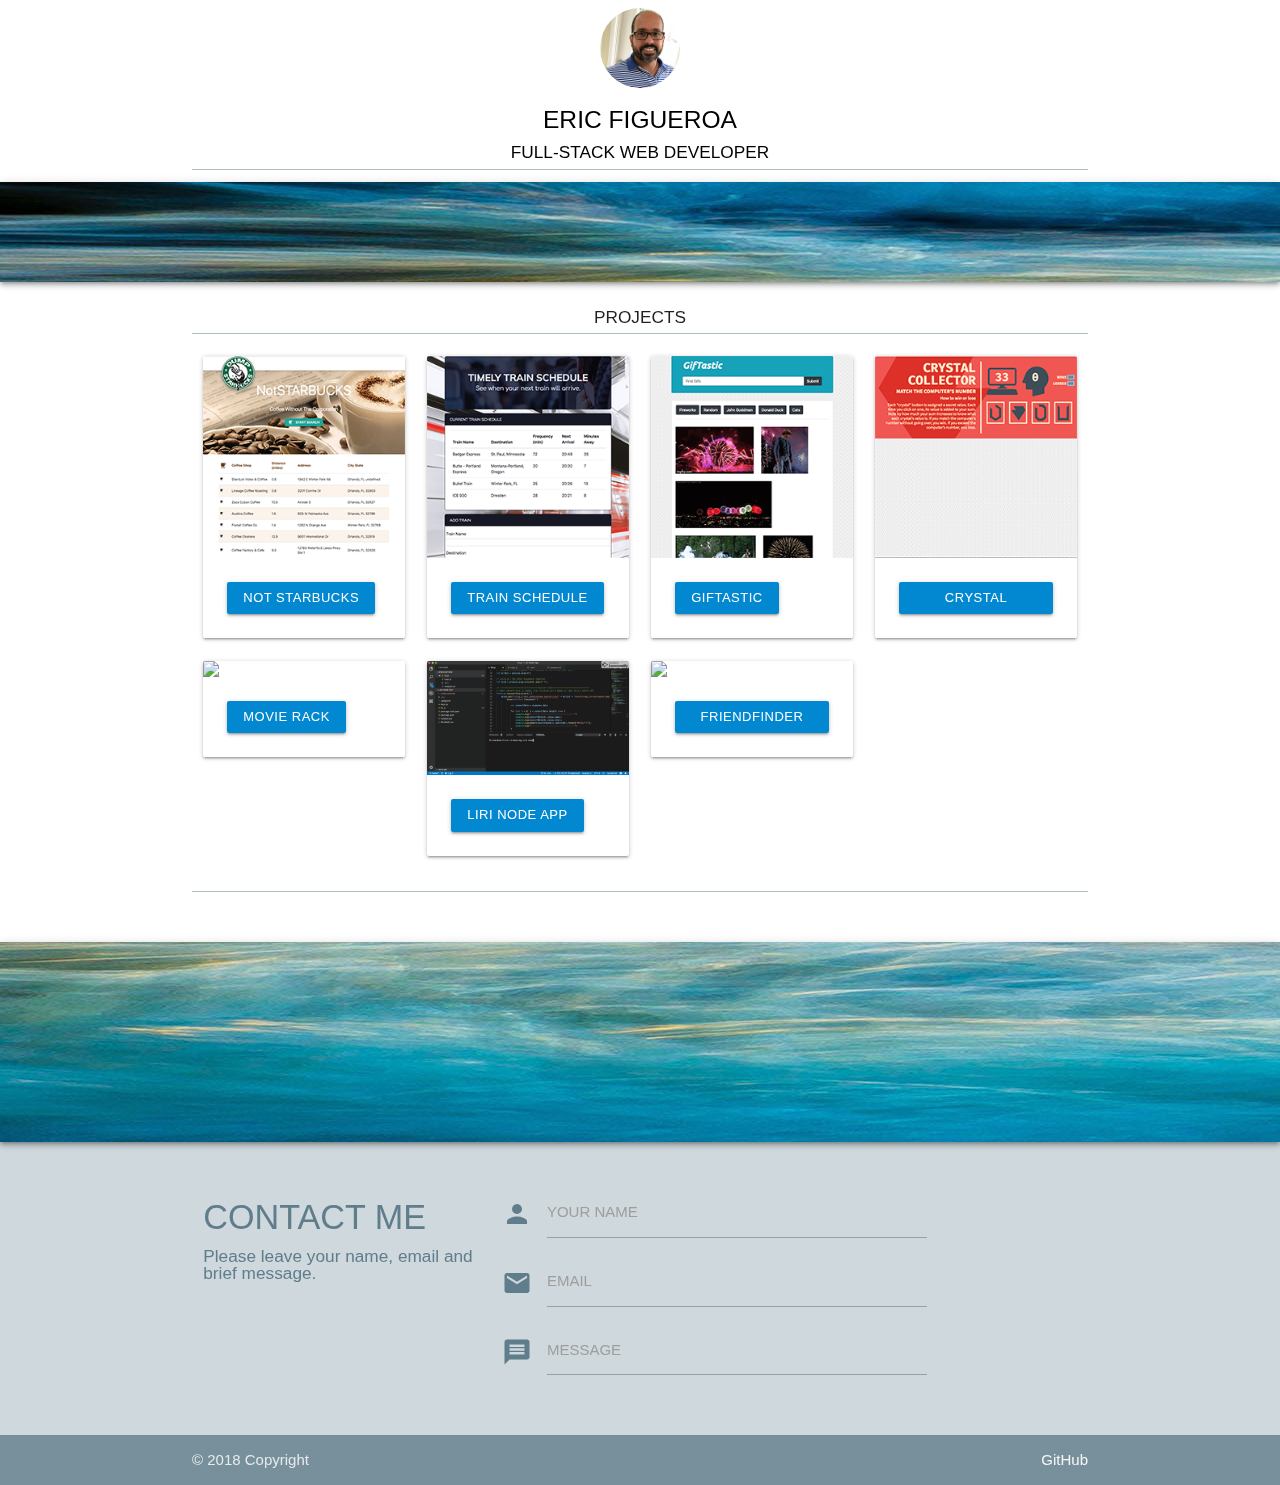
==== index.html @ 805fca05 "updated Cyrsatl Game Link and Readme" ====
<!DOCTYPE html>
<html>
  <head>
    <meta charset="utf-8" />
    <meta http-equiv="X-UA-Compatible" content="IE=edge" />
    <title>Eric Figueroa Web Developer</title>
    <meta name="viewport" content="width=device-width, initial-scale=1" />

    <!-- Reset Sylesheet -->
    <link rel="stylesheet" href="assets/css/reset.css" />

    <!-- Materialize Google Icon Font -->
    <link
      href="https://fonts.googleapis.com/icon?family=Material+Icons"
      rel="stylesheet"
    />

    <!-- Google Fonts -->
    <link
      href="https://fonts.googleapis.com/css?family=Fira+Sans+Condensed:300,400,500|Fira+Sans:300,400,500|Rogoto:300 400 700|Roboto+Condensed:300,400,700"
      rel="stylesheet"
    />

    <!-- Materialize Stylesheet CDN -->
    <link
      rel="stylesheet"
      href="https://cdnjs.cloudflare.com/ajax/libs/materialize/1.0.0/css/materialize.min.css"
    />

    <!-- Local CSS -->
    <link
      rel="stylesheet"
      type="text/css"
      media="screen"
      href="assets/css/main.css"
    />
  </head>

  <!-- Reference Div border -->
  <!-- <style>
    div {
        border: .25px solid magenta;
    }
</style> -->

  <body>
    <!-- ================================ profile pic, name, occupation ================================  -->

    <div class="row container">
      <div clas="section center blue-grey lighten-4">
        <div class="center" id="banner">
          <a href="#" class="brand-logo center"
            ><img
              id="profilePic"
              src="assets/images/IMG_4559_edited.jpg"
              class="circle responsive-img"
            />
          </a>
          <h5 class="black-text">ERIC FIGUEROA</h5>
          <h6 class="black-text">FULL-STACK WEB DEVELOPER</h6>
        </div>
        <div class="divider myDivider" id="bannerDividerBtm"></div>
      </div>
    </div>

    <continer>
      <!-- ================================ Top Prallax ====================================-->
      <div class="parallax-container z-depth-2" id="parTop">
        <div class="parallax">
          <img src="assets/images/abstract-background-beach-355288_Strch.jpg" />
        </div>
      </div>

      <!-- ================================ Projects ================================  -->
      <div class="section white" id="projectsSecion">
        <div class="row container">
          <div class="row">
            <div id="projectsTitle"><h6 class="center">PROJECTS</h6></div>

            <div class="divider myDivider"></div>

            <!-- Not Starbucks -->
            <div class="col s12 m3">
              <div class="card">
                <div class="card-image">
                  <img src="./assets/images/NotStarbucks.png" />
                </div>
                <div class="card-content">
                  <a
                    href="https://srqgal70.github.io/NotStarbucks/"
                    target="_blank"
                    class="waves-effect waves-light btn-small light-blue darken-2"
                    >Not Starbucks</a
                  >
                </div>
              </div>
            </div>
            <!-- ============== -->

            <!-- Train Schedule-->
            <div class="col s12 m3">
              <div class="card">
                <div class="card-image">
                  <img src="./assets/images/TrainSchedule.png" />
                </div>
                <div class="card-content">
                  <a
                    href="https://efinfl.github.io/Train_Schedule/"
                    target="_blank"
                    class="waves-effect waves-light btn-small light-blue darken-2"
                    >Train Schedule</a
                  >
                </div>
              </div>
            </div>
            <!-- ============== -->
            <!-- Giftastic -->
            <div class="col s12 m3">
              <div class="card">
                <div class="card-image">
                  <img src="./assets/images/Giftastic.png" />
                </div>
                <div class="card-content">
                  <a
                    href="
                                https://efinfl.github.io/GifTastic/"
                    target="_blank"
                    class="waves-effect waves-light btn-small light-blue darken-2"
                    >Giftastic</a
                  >
                </div>
              </div>
            </div>
            <!-- ============== -->
            <!-- Crystal Game -->
            <div class="col s12 m3">
              <div class="card">
                <div class="card-image">
                  <img src="./assets/images/CrystalGame.png" />
                </div>
                <div class="card-content">
                  <a
                    href="
                    https://efinfl.github.io/Crystal-Collector-Game-New/"
                    target="_blank"
                    class="waves-effect waves-light btn-small light-blue darken-2"
                    >Crystal Collector</a
                  >
                </div>
              </div>
            </div>

            <!-- ============== -->
            <!-- Movie Rack-->
            <div class="col s12 m3">
              <div class="card">
                <div class="card-image">
                  <img src="./assets/images/MovieRack.gif" />
                </div>
                <div class="card-content">
                  <a
                    href="https://github.com/matttali09/Movie-Rack"
                    target="_blank"
                    class="waves-effect waves-light btn-small light-blue darken-2"
                    >Movie Rack</a
                  >
                </div>
              </div>
            </div>

            <!-- ============== -->
            <!-- -Liri Node -->
            <div class="col s12 m3">
              <div class="card">
                <div class="card-image">
                  <img src="./assets/images/Liri-Node-App.gif" />
                </div>
                <div class="card-content">
                  <a
                    href="https://github.com/efinfl/Liri-Node-App"
                    target="_blank"
                    class="waves-effect waves-light btn-small light-blue darken-2"
                    >Liri Node App</a
                  >
                </div>
              </div>
            </div>

            <!-- -Friend Finder -->
            <div class="col s12 m3">
              <div class="card">
                <div class="card-image">
                  <img src="./assets/images/FreindFinder.gif" />
                </div>
                <div class="card-content">
                  <a
                    href="https://github.com/efinfl/FriendFinder"
                    target="_blank"
                    class="waves-effect waves-light btn-small light-blue darken-2"
                    >FriendFinder Node App</a
                  >
                </div>
              </div>
            </div>
          </div>
          <div class="divider myDivider"></div>
        </div>
      </div>

      <!-- ================================ Bottom Prallax ====================================-->
      <div class="parallax-container z-depth-2">
        <div class="parallax">
          <img src="assets/images/abstract-background-beach-355288_Strch.jpg" />
        </div>
      </div>

      <!-- ================================ Footer ================================ -->
      <footer class="page-footer blue-grey lighten-4">
        <section class="section container" id="contact">
          <div class="row">
            <div class="col s12 m4 ">
              <h4 class="blue-grey-text darken-4" id="contactRAling">
                CONTACT ME
              </h4>
              <h6 class="blue-grey-text darken-4">
                Please leave your name, email and brief message.
              </h6>
            </div>
            <div class="col s12 m6">
              <form action="">
                <div class="input-field blue-grey-text darken-4">
                  <i class="material-icons prefix">person</i>
                  <input type="text" id="name" />
                  <label for="name">YOUR NAME</label>
                </div>
                <div class="input-field blue-grey-text darken-4">
                  <i class="material-icons prefix">email</i>
                  <input type="email" id="email" />
                  <label for="email">EMAIL</label>
                </div>
                <div class="input-field blue-grey-text darken-4">
                  <i class="material-icons prefix">message</i>
                  <textarea
                    id="message"
                    class="materialize-textarea"
                  ></textarea>
                  <label for="message">MESSAGE</label>
                </div>
              </form>
            </div>
          </div>
        </section>
        <div class="footer-copyright blue-grey lighten-1">
          <div class="container">
            © 2018 Copyright
            <a
              class="grey-text text-lighten-4 right"
              href="https://github.com/efinfl"
              target="_blank"
              >GitHub</a
            >
          </div>
        </div>
      </footer>
    </continer>

    <!-- Marialize Javascript CDN -->
    <script src="https://cdnjs.cloudflare.com/ajax/libs/materialize/1.0.0/js/materialize.min.js"></script>

    <!-- Local JS -->
    <script src="assets/javascript/main.js"></script>

    <!-- Materialize Auto Initiate -->
    <script>
      M.AutoInit();
    </script>

    <!-- jQuery CDN -->
    <script
      src="http://code.jquery.com/jquery-3.3.1.min.js"
      integrity="sha256-FgpCb/KJQlLNfOu91ta32o/NMZxltwRo8QtmkMRdAu8="
      crossorigin="anonymous"
    ></script>
  </body>
</html>
---- assets/css/main.css ----
/* font-family: 'Fira Sans Condensed', sans-serif;
font-family: 'Fira Sans', sans-serif; 
font-family: 'Roboto Condensed', sans-serif;
font-family: 'Roboto', sans-serif;*/

* {
    box-sizing: border-box;
 }

#profilePic {
    height: 80px;
    width: 80px;
    margin-top: .5em;
}

#name {
    font-family: "Roboto Condensed", sans-serif;
    font-weight: 400;
}

h6, h4, p {
    font-family: "Robot", sans-serif;
    font-weight: 300;
    line-height: 100%;

}

.parallax-container {
    height: 200px;
}

#parTop {
    height: 100px;
}


#projectsSecion {
    min-height: 250px;
}



/* .card-image {
} */

.card-title {
    font-family: "Roboto Condensed", sans-serif;
    font-weight: 300;
}

 #bannerSection {
    margin: 0;
    padding: 0;
}

#projectsTitle, {
    margin-bottom: 1em;
    
}

.myDivider {
    background-color: #b0bec5;
    margin-bottom: 1em;
}

#bannerDividerBtm {
    margin-bottom: -.5em;
}

#bannerDividerTp {
    margin-bottom: 1em;
}

#contactRAling {
    line-height: 100%;
}
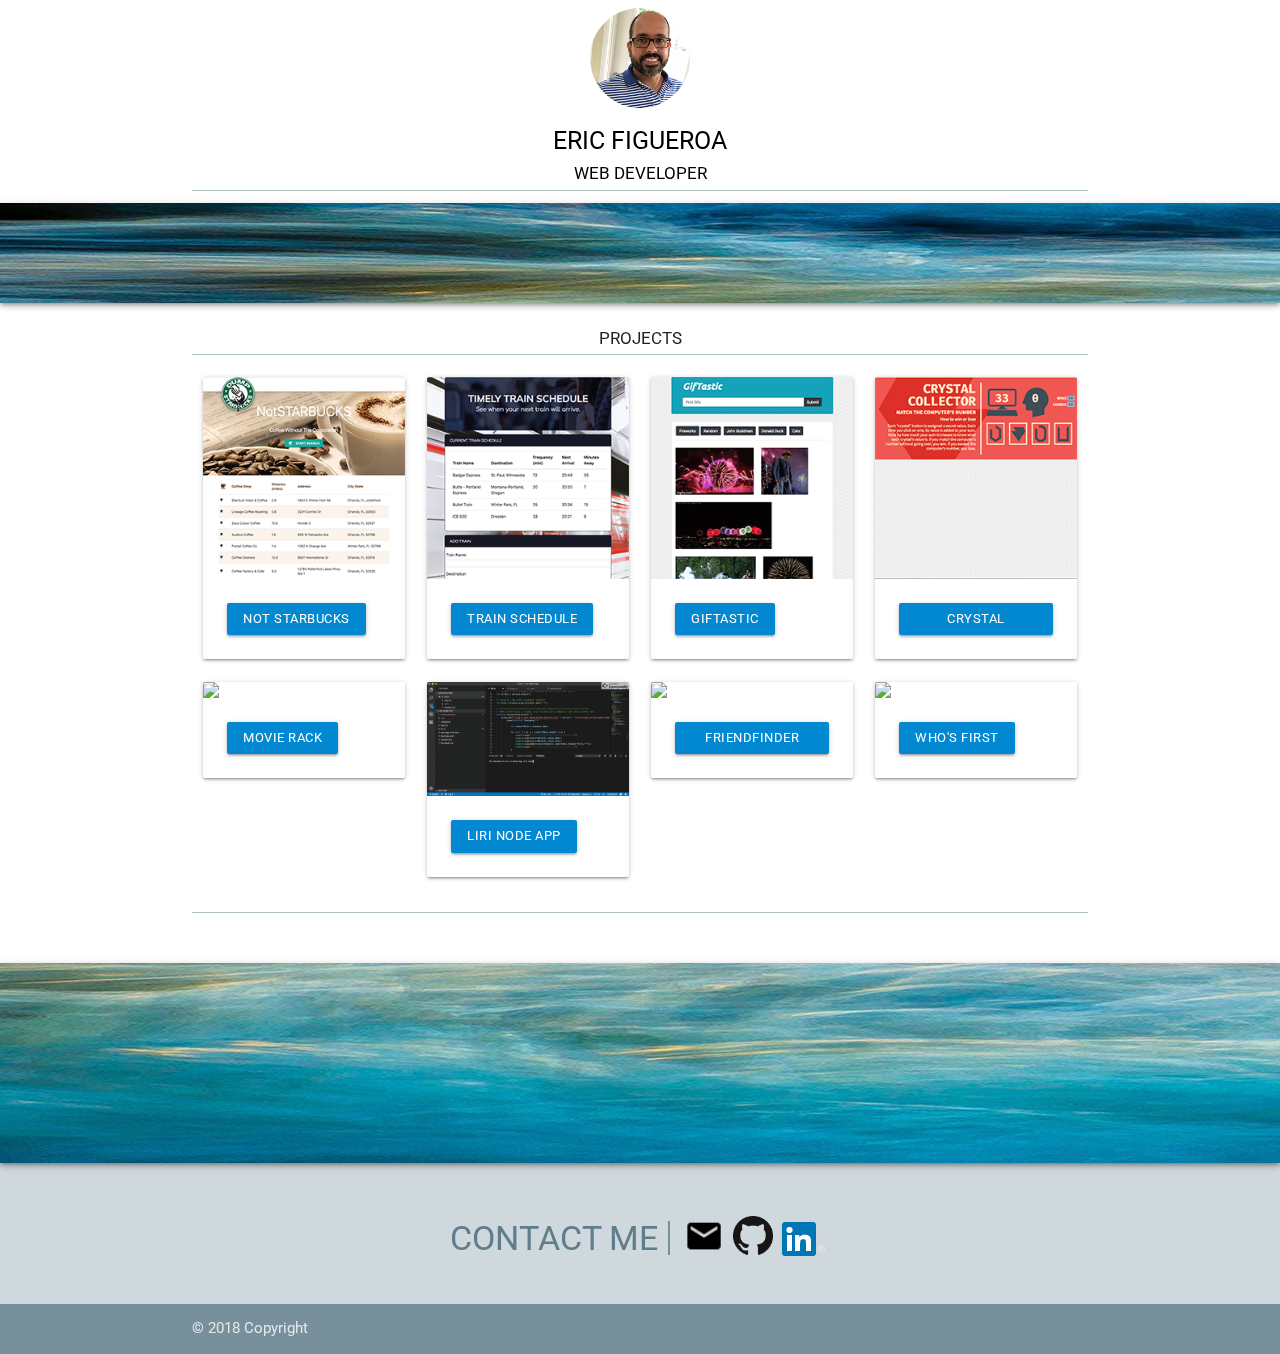
==== commit 35f6734a: "updated some content" ====
--- a/index.html
+++ b/index.html
@@ -17,7 +17,7 @@
 
     <!-- Google Fonts -->
     <link
-      href="https://fonts.googleapis.com/css?family=Fira+Sans+Condensed:300,400,500|Fira+Sans:300,400,500|Rogoto:300 400 700|Roboto+Condensed:300,400,700"
+      href="https://fonts.googleapis.com/css?family=Fira+Sans+Condensed:300,400,500|Fira+Sans:300,400,500|Roboto:300 400 700|Roboto+Condensed:300,400,700"
       rel="stylesheet"
     />
 
@@ -57,13 +57,13 @@
             />
           </a>
           <h5 class="black-text">ERIC FIGUEROA</h5>
-          <h6 class="black-text">FULL-STACK WEB DEVELOPER</h6>
+          <h6 class="black-text">WEB DEVELOPER</h6>
         </div>
         <div class="divider myDivider" id="bannerDividerBtm"></div>
       </div>
     </div>
 
-    <continer>
+    <container>
       <!-- ================================ Top Prallax ====================================-->
       <div class="parallax-container z-depth-2" id="parTop">
         <div class="parallax">
@@ -122,8 +122,7 @@
                 </div>
                 <div class="card-content">
                   <a
-                    href="
-                                https://efinfl.github.io/GifTastic/"
+                    href=" https://efinfl.github.io/GifTastic/"
                     target="_blank"
                     class="waves-effect waves-light btn-small light-blue darken-2"
                     >Giftastic</a
@@ -159,7 +158,7 @@
                 </div>
                 <div class="card-content">
                   <a
-                    href="https://github.com/matttali09/Movie-Rack"
+                    href="https://infinite-dusk-50986.herokuapp.com"
                     target="_blank"
                     class="waves-effect waves-light btn-small light-blue darken-2"
                     >Movie Rack</a
@@ -190,14 +189,30 @@
             <div class="col s12 m3">
               <div class="card">
                 <div class="card-image">
-                  <img src="./assets/images/FreindFinder.gif" />
-                </div>
-                <div class="card-content">
-                  <a
-                    href="https://github.com/efinfl/FriendFinder"
+                  <img src="./assets/images/demo_friendFinder.gif" />
+                </div>
+                <div class="card-content">
+                  <a
+                    href="https://friend-finder-efinfl.herokuapp.com"
                     target="_blank"
                     class="waves-effect waves-light btn-small light-blue darken-2"
                     >FriendFinder Node App</a
+                  >
+                </div>
+              </div>
+            </div>
+            <!-- -Who's First -->
+            <div class="col s12 m3">
+              <div class="card">
+                <div class="card-image">
+                  <img src="./assets/images/_Demo-Whos_First.gif" />
+                </div>
+                <div class="card-content">
+                  <a
+                    href="https://efinfl.github.io/Whos_First/"
+                    target="_blank"
+                    class="waves-effect waves-light btn-small light-blue darken-2"
+                    >Who's First</a
                   >
                 </div>
               </div>
@@ -218,51 +233,53 @@
       <footer class="page-footer blue-grey lighten-4">
         <section class="section container" id="contact">
           <div class="row">
-            <div class="col s12 m4 ">
-              <h4 class="blue-grey-text darken-4" id="contactRAling">
-                CONTACT ME
-              </h4>
-              <h6 class="blue-grey-text darken-4">
-                Please leave your name, email and brief message.
-              </h6>
-            </div>
-            <div class="col s12 m6">
-              <form action="">
-                <div class="input-field blue-grey-text darken-4">
-                  <i class="material-icons prefix">person</i>
-                  <input type="text" id="name" />
-                  <label for="name">YOUR NAME</label>
-                </div>
-                <div class="input-field blue-grey-text darken-4">
-                  <i class="material-icons prefix">email</i>
-                  <input type="email" id="email" />
-                  <label for="email">EMAIL</label>
-                </div>
-                <div class="input-field blue-grey-text darken-4">
-                  <i class="material-icons prefix">message</i>
-                  <textarea
-                    id="message"
-                    class="materialize-textarea"
-                  ></textarea>
-                  <label for="message">MESSAGE</label>
-                </div>
-              </form>
+            <div class="col s12 center-align">
+              <div class="contactIcons">
+                <h4 class="blue-grey-text darken-4" id="contactRAling">
+                  CONTACT ME
+                </h4>
+                <a href="mailto: efinfl@gmial.com" class="footerImgLink">
+                    <img
+                    src="./assets/images/baseline_email_black_18dp.png"
+                    style="width: 40px"
+                  />
+                </a>
+                <a
+                  href="https://github.com/efinfl"
+                  target="_blank"
+                  class="footerImgLink"
+                >
+                  <img
+                    src="./assets/images/GitHub-Mark/PNG/GitHub-Mark-64px.png"
+                    style="width: 40px"
+                  />
+                </a>
+                <a
+                  href="https://www.linkedin.com/in/eric-figueroa-wp374"
+                  target="_blank"
+                  class="footerImgLink"
+                >
+                  <img
+                    src="./assets/images/LinkedIn [in] for Screen/2-Color Reversed/In-2CRev-34px-R.png"
+                  />
+                </a>
+              </div>
             </div>
           </div>
         </section>
         <div class="footer-copyright blue-grey lighten-1">
           <div class="container">
             © 2018 Copyright
-            <a
+            <!-- <a
               class="grey-text text-lighten-4 right"
               href="https://github.com/efinfl"
               target="_blank"
               >GitHub</a
-            >
+            > -->
           </div>
         </div>
       </footer>
-    </continer>
+    </container>
 
     <!-- Marialize Javascript CDN -->
     <script src="https://cdnjs.cloudflare.com/ajax/libs/materialize/1.0.0/js/materialize.min.js"></script>
--- a/assets/css/main.css
+++ b/assets/css/main.css
@@ -7,9 +7,11 @@
     box-sizing: border-box;
  }
 
+
+
 #profilePic {
-    height: 80px;
-    width: 80px;
+    height: 100px;
+    width: 100px;
     margin-top: .5em;
 }
 
@@ -19,10 +21,14 @@
 }
 
 h6, h4, p {
-    font-family: "Robot", sans-serif;
-    font-weight: 300;
+    font-family: "Roboto", sans-serif;
+    font-weight: 400;
     line-height: 100%;
 
+}
+
+.caption {
+    font-size: 12px;
 }
 
 .parallax-container {
@@ -48,7 +54,7 @@
     font-weight: 300;
 }
 
- #bannerSection {
+#bannerSection {
     margin: 0;
     padding: 0;
 }
@@ -73,5 +79,20 @@
 
 #contactRAling {
     line-height: 100%;
+    margin-right: 10px;
+    padding-right: 10px;
+    border-right: solid 2px #78909c; 
+    display: inline-block;
+    vertical-align: super;
+}
+.footerImgLink {
+    display: inline-block;
+    margin-right: 5px;
 }
 
+#emailIcon {
+    font-size: 48px;
+    /* color:#607d8b; */
+    color: #607d8b;
+
+}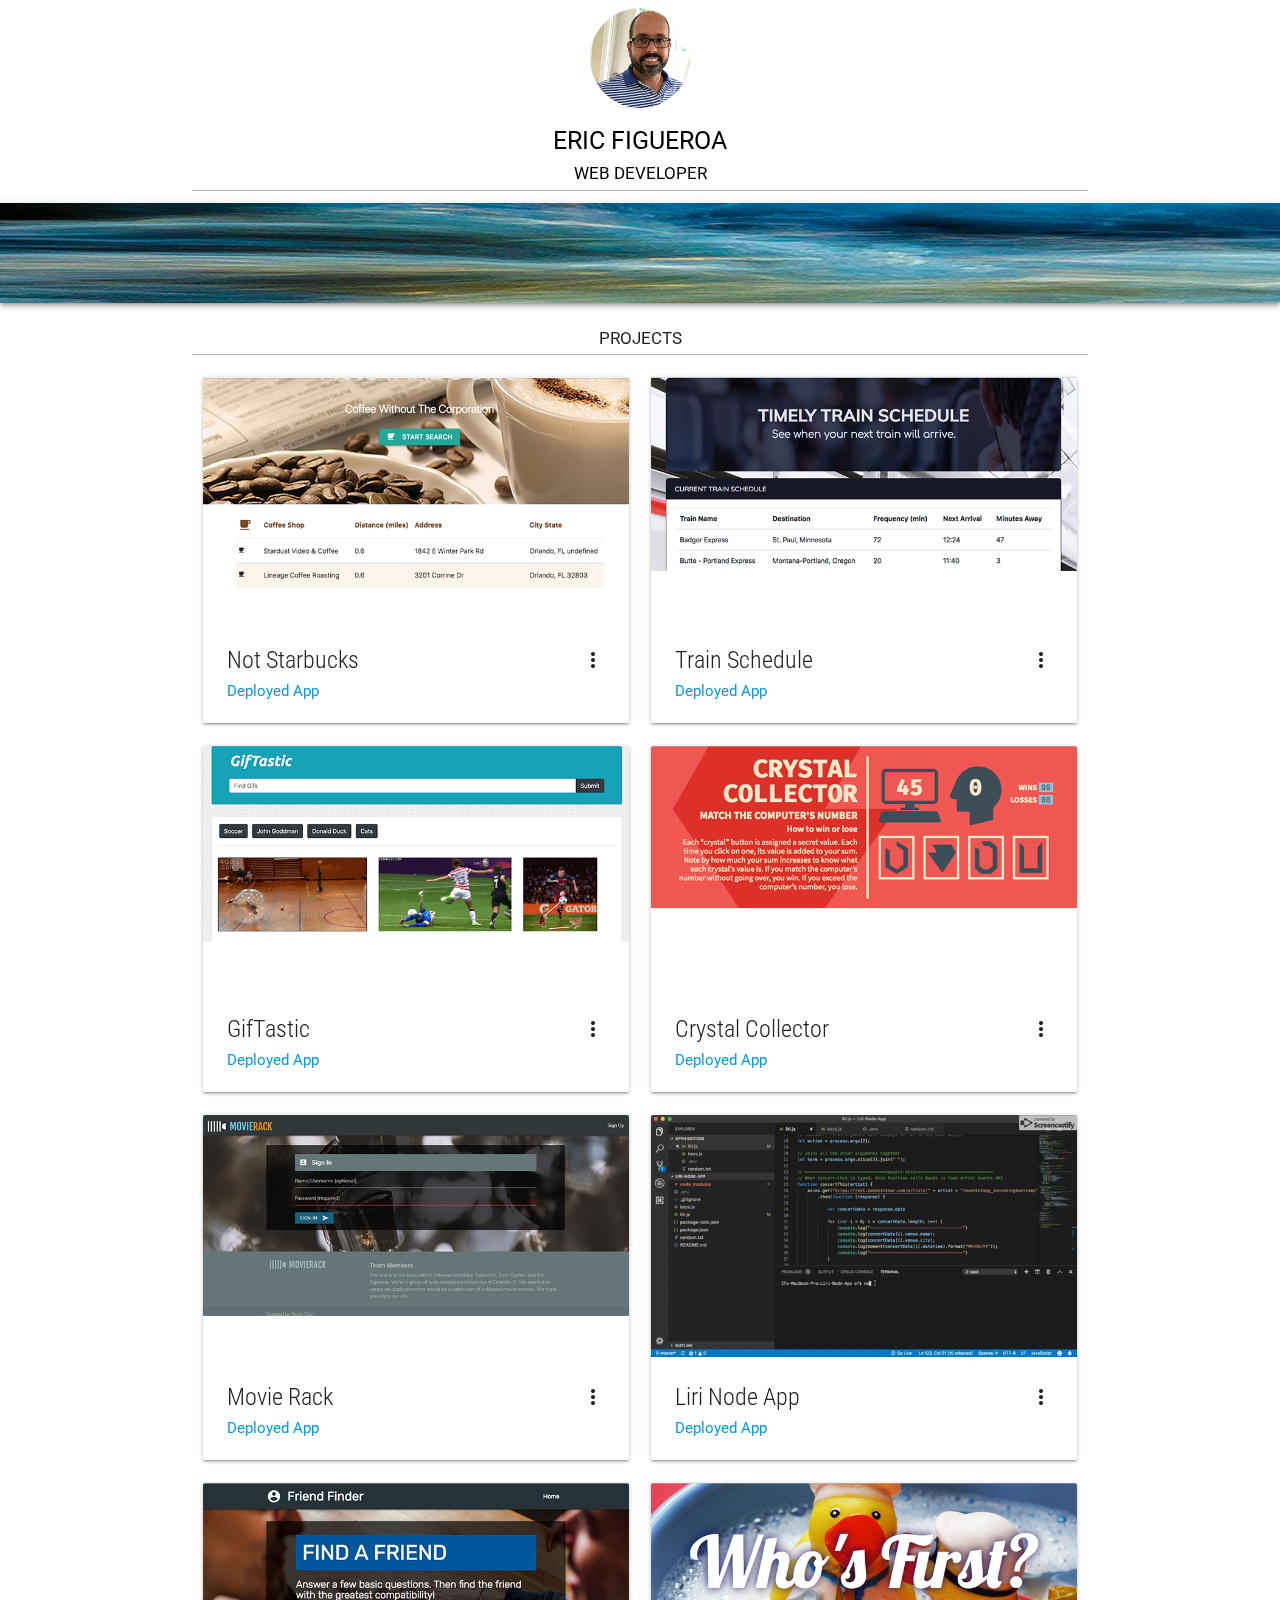
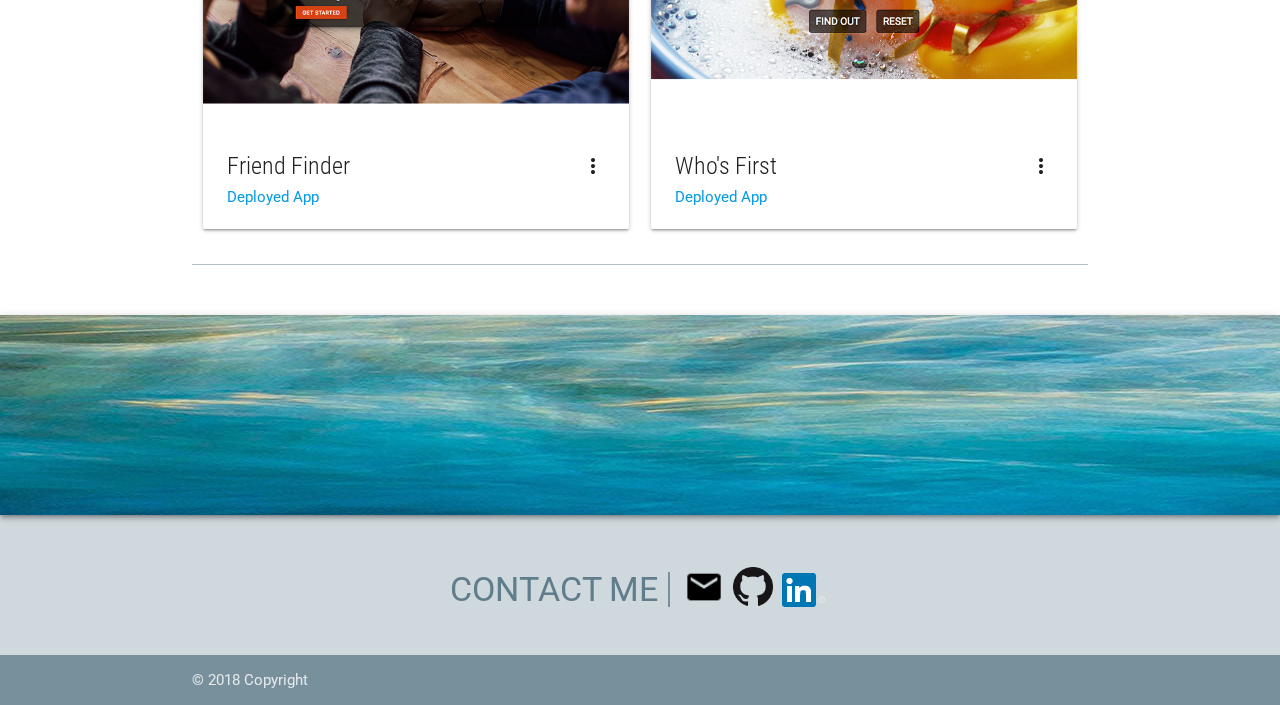
==== commit ba3db3e3: "made some changes to the layout" ====
--- a/index.html
+++ b/index.html
@@ -72,153 +72,167 @@
       </div>
 
       <!-- ================================ Projects ================================  -->
-      <div class="section white" id="projectsSecion">
+      <div class="section white" id="projectsSection">
         <div class="row container">
-          <div class="row">
-            <div id="projectsTitle"><h6 class="center">PROJECTS</h6></div>
-
-            <div class="divider myDivider"></div>
-
+          <div id="projectsTitle"><h6 class="center">PROJECTS</h6></div>
+          <div class="divider myDivider"></div>
+          <div class="row" id="projectContainer">
+            
             <!-- Not Starbucks -->
-            <div class="col s12 m3">
-              <div class="card">
-                <div class="card-image">
-                  <img src="./assets/images/NotStarbucks.png" />
-                </div>
-                <div class="card-content">
-                  <a
-                    href="https://srqgal70.github.io/NotStarbucks/"
-                    target="_blank"
-                    class="waves-effect waves-light btn-small light-blue darken-2"
-                    >Not Starbucks</a
-                  >
+            
+            <div class="col s12 m6">
+              <div class="card cardMinHeight">
+                <div class="card-image waves-effect waves-block waves-light">
+                  <img class="activator" src="./assets/images/NotStarbucks.png">
+                </div>
+                <div class="card-content">
+                  <span class="card-title activator grey-text text-darken-4">Not Starbucks<i class="material-icons right">more_vert</i></span>
+                  <p><a href="https://srqgal70.github.io/NotStarbucks/" target="_blank">Deployed App</a></p>
+                </div>
+                <div class="card-reveal">
+                  <span class="card-title grey-text text-darken-4">Not Starbucks<i class="material-icons right">close</i></span>
+                  <p class="caption">Coffee shop finder application created as group for which I was responsible for most the the logic.</p>
                 </div>
               </div>
             </div>
             <!-- ============== -->
 
             <!-- Train Schedule-->
-            <div class="col s12 m3">
-              <div class="card">
-                <div class="card-image">
-                  <img src="./assets/images/TrainSchedule.png" />
-                </div>
-                <div class="card-content">
-                  <a
-                    href="https://efinfl.github.io/Train_Schedule/"
-                    target="_blank"
-                    class="waves-effect waves-light btn-small light-blue darken-2"
-                    >Train Schedule</a
-                  >
-                </div>
-              </div>
-            </div>
-            <!-- ============== -->
-            <!-- Giftastic -->
-            <div class="col s12 m3">
-              <div class="card">
-                <div class="card-image">
-                  <img src="./assets/images/Giftastic.png" />
-                </div>
-                <div class="card-content">
-                  <a
-                    href=" https://efinfl.github.io/GifTastic/"
-                    target="_blank"
-                    class="waves-effect waves-light btn-small light-blue darken-2"
-                    >Giftastic</a
-                  >
-                </div>
-              </div>
-            </div>
+           <div class="col s12 m6">
+              <div class="card cardMinHeight">
+                <div class="card-image waves-effect waves-block waves-light">
+                  <img class="activator" src="./assets/images/TrainSchedule.png">
+                </div>
+                <div class="card-content">
+                  <span class="card-title activator grey-text text-darken-4">Train Schedule<i class="material-icons right">more_vert</i></span>
+                  <p><a href="https://efinfl.github.io/Train_Schedule/" target="_blank">Deployed App</a></p>
+                </div>
+                <div class="card-reveal">
+                  <span class="card-title grey-text text-darken-4">Train Schedule<i class="material-icons right">close</i></span>
+                  <p class="caption"> Hypothetical train schedule application using HTML, CSS, JQuery, and MomentJS</p>
+                </div>
+              </div>
+            </div>
+          <!-- ============== -->
+          <!-- Giftastic -->
+          <div class="col s12 m6">
+            <div class="card cardMinHeight">
+              <div class="card-image waves-effect waves-block waves-light">
+                <img class="activator" src="./assets/images/Giftastic.png">
+              </div>
+              <div class="card-content">
+                <span class="card-title activator grey-text text-darken-4">GifTastic<i class="material-icons right">more_vert</i></span>
+                <p><a href="https://efinfl.github.io/GifTastic/" target="_blank">Deployed App</a></p>
+              </div>
+              <div class="card-reveal">
+                <span class="card-title grey-text text-darken-4">GifTastic<i class="material-icons right">close</i></span>
+                <p class="caption"> Application that allows the user to display gif images based on the subject matter input in the search field.
+                  Created using HTML, CSS, Javascript, JQuery, and Ajax Requests.</p>
+              </div>
+            </div>
+          </div>
             <!-- ============== -->
             <!-- Crystal Game -->
-            <div class="col s12 m3">
-              <div class="card">
-                <div class="card-image">
-                  <img src="./assets/images/CrystalGame.png" />
-                </div>
-                <div class="card-content">
-                  <a
-                    href="
+            <div class="col s12 m6">
+              <div class="card cardMinHeight">
+                <div class="card-image waves-effect waves-block waves-light">
+                  <img class="activator" src="./assets/images/CrystalGame.png">
+                </div>
+                <div class="card-content">
+                  <span class="card-title activator grey-text text-darken-4">Crystal Collector<i class="material-icons right">more_vert</i></span>
+                  <p><a href="
                     https://efinfl.github.io/Crystal-Collector-Game-New/"
-                    target="_blank"
-                    class="waves-effect waves-light btn-small light-blue darken-2"
-                    >Crystal Collector</a
-                  >
-                </div>
-              </div>
-            </div>
-
+                    target="_blank">Deployed App</a></p>
+                </div>
+                <div class="card-reveal">
+                  <span class="card-title grey-text text-darken-4">Crystal Collector<i class="material-icons right">close</i></span>
+                  <p class="caption"> Number matching game using HTML, CSS, Javascript and JQuery.</p>
+                </div>
+              </div>
+            </div>
             <!-- ============== -->
-            <!-- Movie Rack-->
-            <div class="col s12 m3">
-              <div class="card">
-                <div class="card-image">
-                  <img src="./assets/images/MovieRack.gif" />
-                </div>
-                <div class="card-content">
-                  <a
-                    href="https://infinite-dusk-50986.herokuapp.com"
-                    target="_blank"
-                    class="waves-effect waves-light btn-small light-blue darken-2"
-                    >Movie Rack</a
-                  >
-                </div>
-              </div>
-            </div>
-
+           <!-- Movie Rack-->
+            <div class="col s12 m6">
+              <div class="card cardMinHeight">
+                <div class="card-image waves-effect waves-block waves-light">
+                  <img class="activator" src="./assets/images/MovieRack.png">
+                </div>
+                <div class="card-content">
+                  <span class="card-title activator grey-text text-darken-4">Movie Rack<i class="material-icons right">more_vert</i></span>
+                  <p><a href="
+                    https://infinite-dusk-50986.herokuapp.com"
+                    target="_blank">Deployed App</a></p>
+                </div>
+                <div class="card-reveal">
+                  <span class="card-title grey-text text-darken-4">Movie Rack<i class="material-icons right">close</i></span>
+                  <p class="caption"> Movie review application created as a group for which I was
+                    responsible for the frontend.</p>
+                </div>
+              </div>
+            </div>
             <!-- ============== -->
             <!-- -Liri Node -->
-            <div class="col s12 m3">
-              <div class="card">
-                <div class="card-image">
-                  <img src="./assets/images/Liri-Node-App.gif" />
-                </div>
-                <div class="card-content">
-                  <a
-                    href="https://github.com/efinfl/Liri-Node-App"
-                    target="_blank"
-                    class="waves-effect waves-light btn-small light-blue darken-2"
-                    >Liri Node App</a
-                  >
+            <div class="col s12 m6">
+              <div class="card cardMinHeight">
+                <div class="card-image waves-effect waves-block waves-light">
+                  <img class="activator" src="./assets/images/Liri-Node-App.png">
+                </div>
+                <div class="card-content">
+                  <span class="card-title activator grey-text text-darken-4">Liri Node App<i class="material-icons right">more_vert</i></span>
+                  <p><a href="
+                    https://github.com/efinfl/Liri-Node-App""
+                    target="_blank">Deployed App</a></p>
+                </div>
+                <div class="card-reveal">
+                  <span class="card-title grey-text text-darken-4">Liri Node App<i class="material-icons right">close</i></span>
+                  <p class="caption">Command line Node app that queries several APIs to return
+                    data based on given parameters.</p>
                 </div>
               </div>
             </div>
 
             <!-- -Friend Finder -->
-            <div class="col s12 m3">
-              <div class="card">
-                <div class="card-image">
-                  <img src="./assets/images/demo_friendFinder.gif" />
-                </div>
-                <div class="card-content">
-                  <a
-                    href="https://friend-finder-efinfl.herokuapp.com"
-                    target="_blank"
-                    class="waves-effect waves-light btn-small light-blue darken-2"
-                    >FriendFinder Node App</a
-                  >
+            
+            <div class="col s12 m6">
+              <div class="card cardMinHeight">
+                <div class="card-image waves-effect waves-block waves-light">
+                  <img class="activator" src="./assets/images/friend-finder.png">
+                </div>
+                <div class="card-content">
+                  <span class="card-title activator grey-text text-darken-4">Friend Finder<i class="material-icons right">more_vert</i></span>
+                  <p><a href="
+                    https://friend-finder-efinfl.herokuapp.com"
+                    target="_blank">Deployed App</a></p>
+                </div>
+                <div class="card-reveal">
+                  <span class="card-title grey-text text-darken-4">Friend Finder<i class="material-icons right">close</i></span>
+                  <p class="caption">Simulated dating app using NodeJS, Express, SQL and Path.</p>
                 </div>
               </div>
             </div>
             <!-- -Who's First -->
-            <div class="col s12 m3">
-              <div class="card">
-                <div class="card-image">
-                  <img src="./assets/images/_Demo-Whos_First.gif" />
-                </div>
-                <div class="card-content">
-                  <a
-                    href="https://efinfl.github.io/Whos_First/"
-                    target="_blank"
-                    class="waves-effect waves-light btn-small light-blue darken-2"
-                    >Who's First</a
-                  >
+            
+            <div class="col s12 m6">
+              <div class="card cardMinHeight">
+                <div class="card-image waves-effect waves-block waves-light">
+                  <img class="activator" src="./assets/images/whos-first.png">
+                </div>
+                <div class="card-content">
+                  <span class="card-title activator grey-text text-darken-4">Who's First<i class="material-icons right">more_vert</i></span>
+                  <p><a href="
+                    https://efinfl.github.io/Whos_First/"
+                    target="_blank">Deployed App</a></p>
+                </div>
+                <div class="card-reveal">
+                  <span class="card-title grey-text text-darken-4">Who's First<i class="material-icons right">close</i></span>
+                  <p class="caption">SA simple, for-fun application that randomly chooses which
+                    one of my small children has to take a bath first.</p>
                 </div>
               </div>
             </div>
           </div>
-          <div class="divider myDivider"></div>
+         
+        <div class="divider myDivider"></div>
         </div>
       </div>
 
@@ -239,7 +253,7 @@
                   CONTACT ME
                 </h4>
                 <a href="mailto: efinfl@gmial.com" class="footerImgLink">
-                    <img
+                  <img
                     src="./assets/images/baseline_email_black_18dp.png"
                     style="width: 40px"
                   />
--- a/assets/css/main.css
+++ b/assets/css/main.css
@@ -28,7 +28,8 @@
 }
 
 .caption {
-    font-size: 12px;
+    font-size: 16px;
+    line-height: 150%;
 }
 
 .parallax-container {
@@ -40,8 +41,14 @@
 }
 
 
-#projectsSecion {
+#projectsSection {
     min-height: 250px;
+
+}
+
+#projectsContainer {
+    display: flex;
+    flex-wrap: wrap;
 }
 
 
@@ -95,4 +102,8 @@
     /* color:#607d8b; */
     color: #607d8b;
 
+}
+
+.cardMinHeight {
+    min-height: 210px;
 }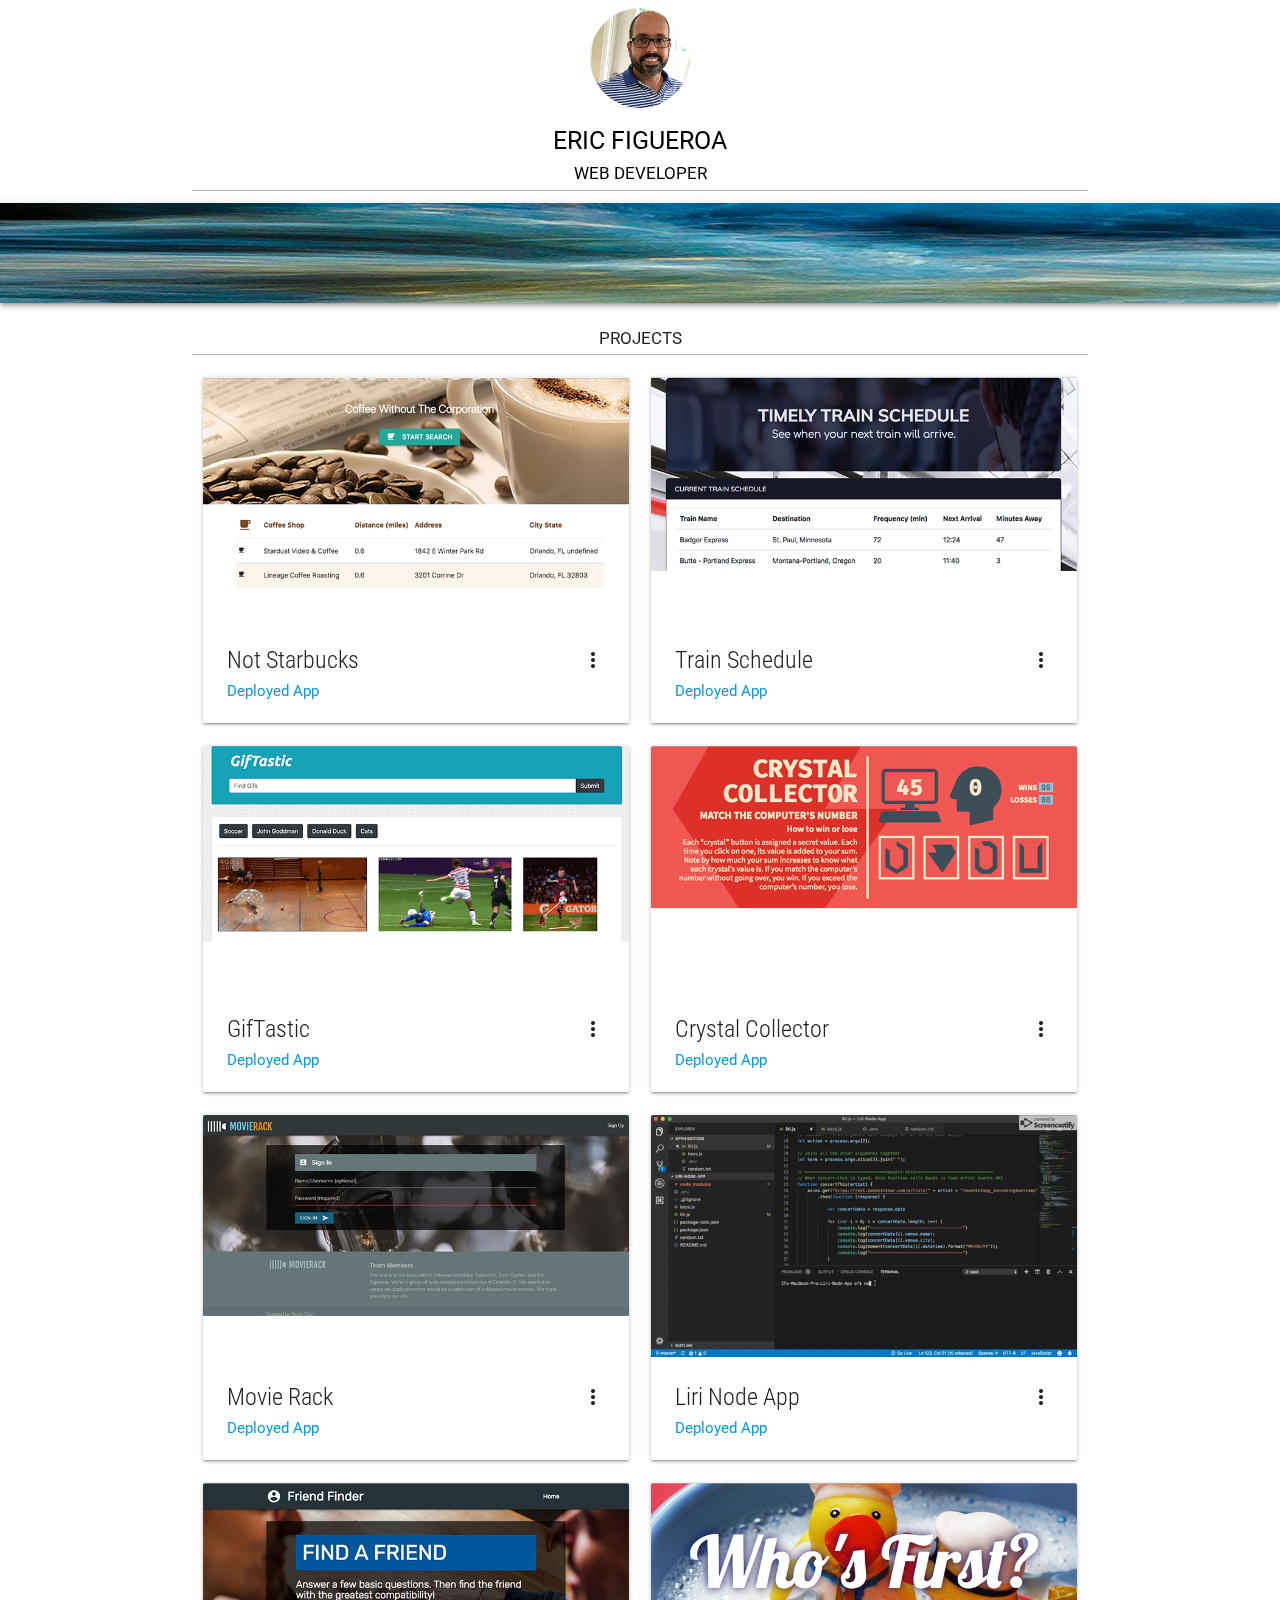
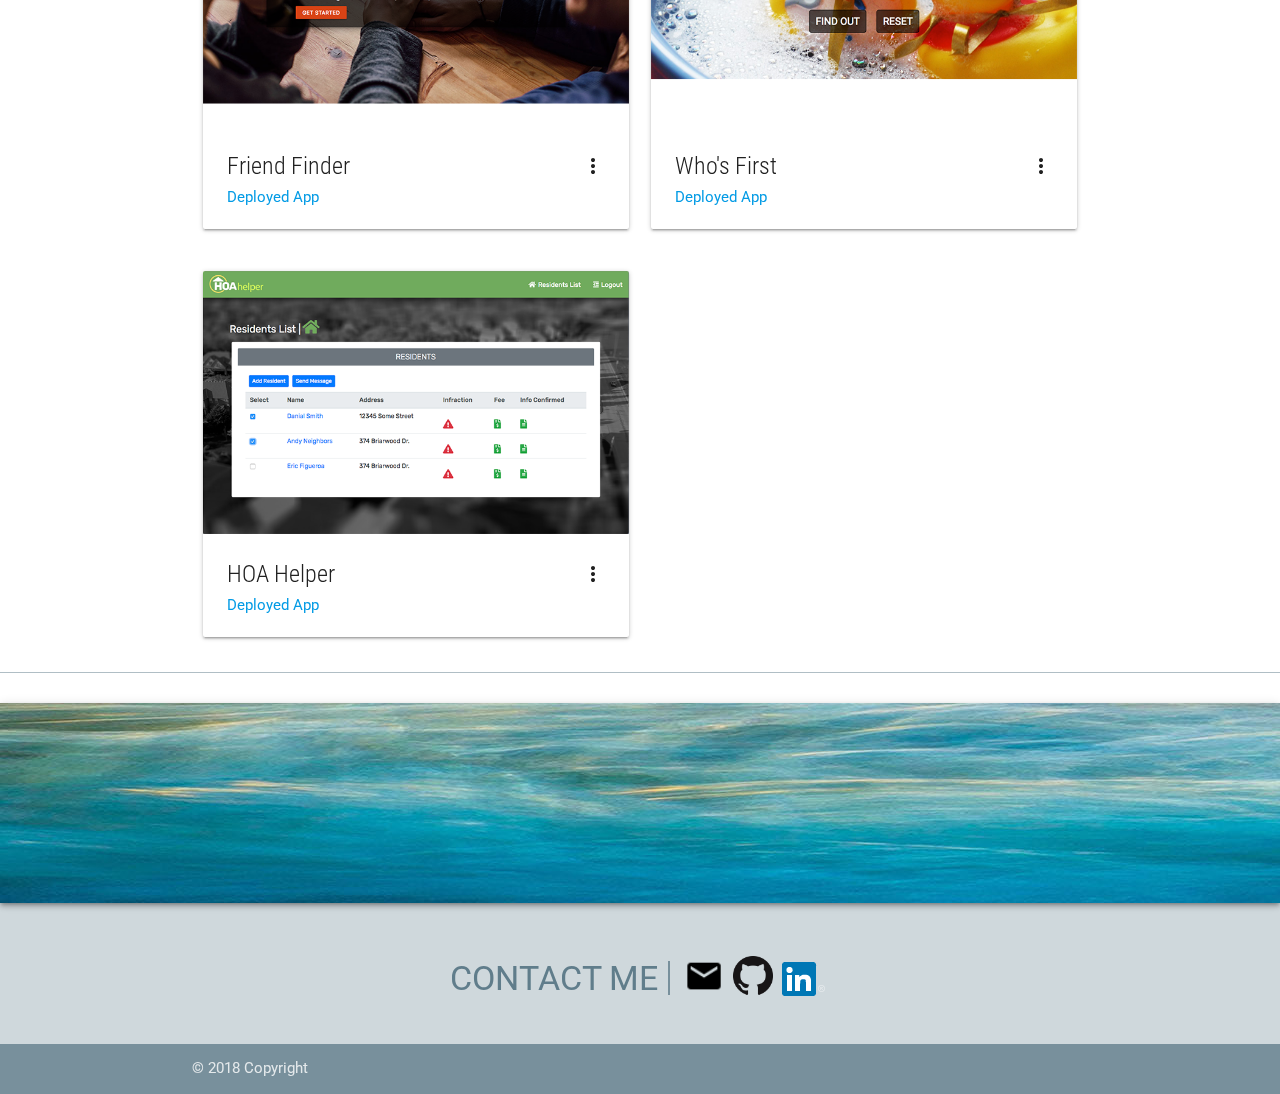
==== commit 7126042a: "Added HOA Helper to the list of projects." ====
--- a/index.html
+++ b/index.html
@@ -91,7 +91,7 @@
                 </div>
                 <div class="card-reveal">
                   <span class="card-title grey-text text-darken-4">Not Starbucks<i class="material-icons right">close</i></span>
-                  <p class="caption">Coffee shop finder application created as group for which I was responsible for most the the logic.</p>
+                  <p class="caption">Coffee shop finder application created as group project for which I was responsible for most the the logic.</p>
                 </div>
               </div>
             </div>
@@ -165,8 +165,8 @@
                 </div>
                 <div class="card-reveal">
                   <span class="card-title grey-text text-darken-4">Movie Rack<i class="material-icons right">close</i></span>
-                  <p class="caption"> Movie review application created as a group for which I was
-                    responsible for the frontend.</p>
+                  <p class="caption"> Movie review application created as a group project for which I was
+                    responsible for the front-end, design and layout using HTML, CSS, and Materialize library.</p>
                 </div>
               </div>
             </div>
@@ -225,8 +225,28 @@
                 </div>
                 <div class="card-reveal">
                   <span class="card-title grey-text text-darken-4">Who's First<i class="material-icons right">close</i></span>
-                  <p class="caption">SA simple, for-fun application that randomly chooses which
+                  <p class="caption">A simple, for-fun application that randomly chooses which
                     one of my small children has to take a bath first.</p>
+                </div>
+              </div>
+            </div>
+          </div>
+            <!-- -HOA Helper -->
+            
+            <div class="col s12 m6">
+              <div class="card cardMinHeight">
+                <div class="card-image waves-effect waves-block waves-light">
+                  <img class="activator" src="./assets/images/HOA-Helper.png">
+                </div>
+                <div class="card-content">
+                  <span class="card-title activator grey-text text-darken-4">HOA Helper<i class="material-icons right">more_vert</i></span>
+                  <p><a href="
+                    https://stark-river-19865.herokuapp.com/"
+                    target="_blank">Deployed App</a></p>
+                </div>
+                <div class="card-reveal">
+                  <span class="card-title grey-text text-darken-4">HOA Helper<i class="material-icons right">close</i></span>
+                  <p class="caption">Application created as a group project to help HOA administrators with some of the more tedious tasks, such a emailing and keeping track of HOA violations, for which I was responsible for the UI/UX design.</p>
                 </div>
               </div>
             </div>
--- a/assets/css/main.css
+++ b/assets/css/main.css
@@ -106,4 +106,8 @@
 
 .cardMinHeight {
     min-height: 210px;
+}
+
+.card-title {
+    margin-bottom: 5px;
 }